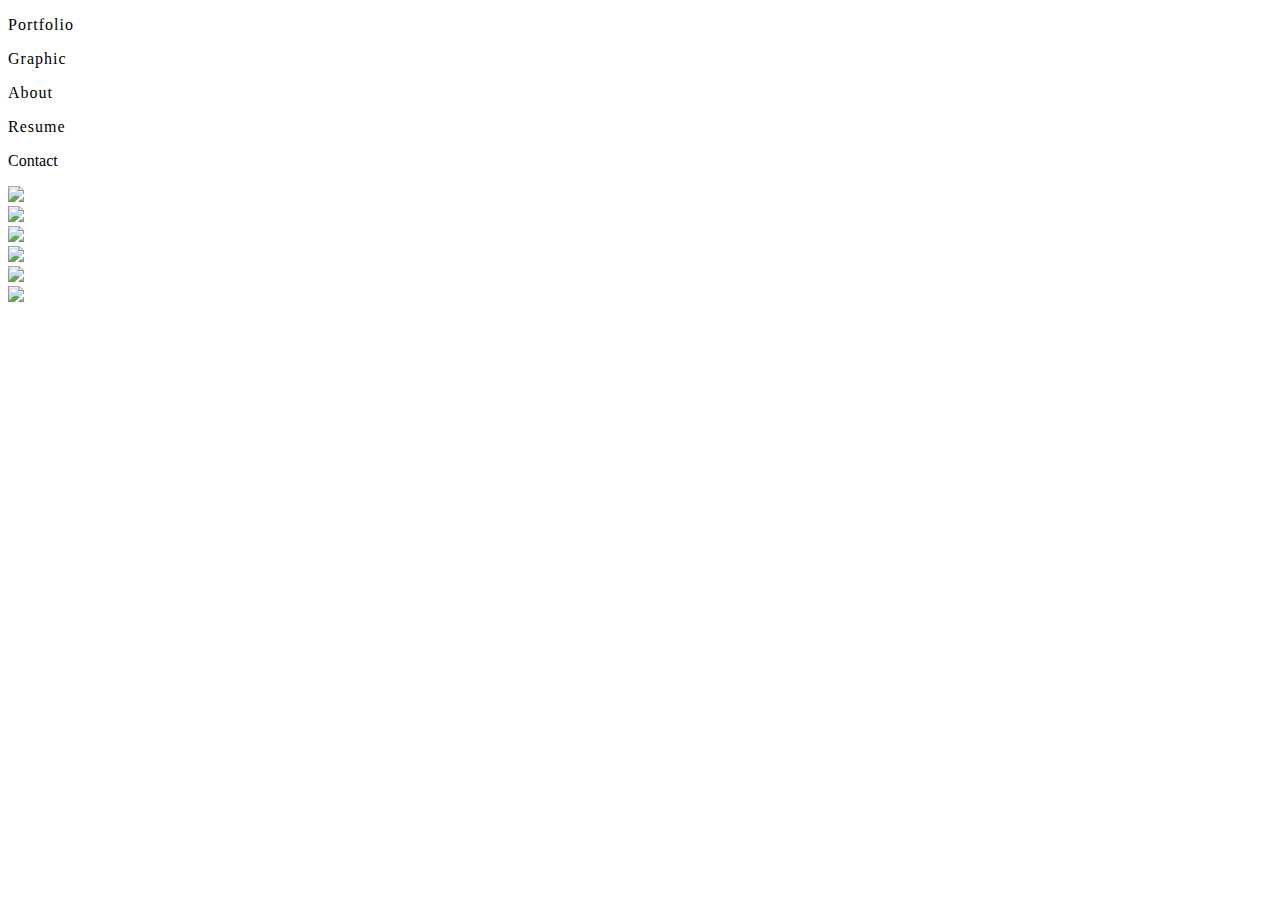
==== index.html @ 67529235 "Add files via upload" ====
﻿<!DOCTYPE html>
<html>
  <head>
    <title>Portfolio Index</title>
    <meta http-equiv="X-UA-Compatible" content="IE=edge"/>
    <meta http-equiv="content-type" content="text/html; charset=utf-8"/>
    <link href="resources/css/axure_rp_page.css" type="text/css" rel="stylesheet"/>
    <link href="data/styles.css" type="text/css" rel="stylesheet"/>
    <link href="files/portfolio_index/styles.css" type="text/css" rel="stylesheet"/>
    <link href="" type="text/css" rel="stylesheet"/>
    <script src="resources/scripts/jquery-3.2.1.min.js"></script>
    <script src="resources/scripts/axure/axQuery.js"></script>
    <script src="resources/scripts/axure/globals.js"></script>
    <script src="resources/scripts/axutils.js"></script>
    <script src="resources/scripts/axure/annotation.js"></script>
    <script src="resources/scripts/axure/axQuery.std.js"></script>
    <script src="resources/scripts/axure/doc.js"></script>
    <script src="resources/scripts/messagecenter.js"></script>
    <script src="resources/scripts/axure/events.js"></script>
    <script src="resources/scripts/axure/recording.js"></script>
    <script src="resources/scripts/axure/action.js"></script>
    <script src="resources/scripts/axure/expr.js"></script>
    <script src="resources/scripts/axure/geometry.js"></script>
    <script src="resources/scripts/axure/flyout.js"></script>
    <script src="resources/scripts/axure/model.js"></script>
    <script src="resources/scripts/axure/repeater.js"></script>
    <script src="resources/scripts/axure/sto.js"></script>
    <script src="resources/scripts/axure/utils.temp.js"></script>
    <script src="resources/scripts/axure/variables.js"></script>
    <script src="resources/scripts/axure/drag.js"></script>
    <script src="resources/scripts/axure/move.js"></script>
    <script src="resources/scripts/axure/visibility.js"></script>
    <script src="resources/scripts/axure/style.js"></script>
    <script src="resources/scripts/axure/adaptive.js"></script>
    <script src="resources/scripts/axure/tree.js"></script>
    <script src="resources/scripts/axure/init.temp.js"></script>
    <script src="resources/scripts/axure/legacy.js"></script>
    <script src="resources/scripts/axure/viewer.js"></script>
    <script src="resources/scripts/axure/math.js"></script>
    <script src="resources/scripts/axure/jquery.nicescroll.min.js"></script>
    <script src="data/document.js"></script>
    <script src="files/portfolio_index/data.js"></script>
    <script type="text/javascript">
      $axure.utils.getTransparentGifPath = function() { return 'resources/images/transparent.gif'; };
      $axure.utils.getOtherPath = function() { return 'resources/Other.html'; };
      $axure.utils.getReloadPath = function() { return 'resources/reload.html'; };
    </script>
  </head>
  <body>
    <div id="base" class="">

      <!-- View More Marianos (Rectangle) -->
      <div id="u0" class="ax_default box_1 ax_default_hidden" data-label="View More Marianos" style="display:none; visibility: hidden">
        <div id="u0_div" class=""></div>
        <div id="u0_text" class="text ">
          <p style="font-size:24px;"><span style="color:#FFFFFF;">Mariano's Research </span></p><p style="font-size:24px;"><span style="color:#FFFFFF;">Experience</span></p><p style="font-size:18px;"><span style="text-decoration:underline ;color:#FFFF80;">View More</span></p>
        </div>
      </div>

      <!-- View More Airfare (Rectangle) -->
      <div id="u1" class="ax_default box_1 ax_default_hidden" data-label="View More Airfare" style="display:none; visibility: hidden">
        <div id="u1_div" class=""></div>
        <div id="u1_text" class="text ">
          <p style="font-size:24px;"><span style="color:#FFFFFF;">Airfare Website</span></p><p style="font-size:18px;"><span style="text-decoration:underline ;color:#FFFF80;">View More</span></p>
        </div>
      </div>

      <!-- View More Medical (Rectangle) -->
      <div id="u2" class="ax_default box_1 ax_default_hidden" data-label="View More Medical" style="display:none; visibility: hidden">
        <div id="u2_div" class=""></div>
        <div id="u2_text" class="text ">
          <p style="font-size:24px;"><span style="color:#FFFFFF;">Medical Website</span></p><p style="font-size:18px;"><span style="text-decoration:underline ;color:#FFFF80;">View More</span></p>
        </div>
      </div>

      <!-- View More Delivery (Rectangle) -->
      <div id="u3" class="ax_default box_1 ax_default_hidden" data-label="View More Delivery" style="display:none; visibility: hidden">
        <div id="u3_div" class=""></div>
        <div id="u3_text" class="text ">
          <p style="font-size:18px;"><span style="font-size:24px;color:#FFFFFF;">Food Delivery App<br></span><span style="text-decoration:underline ;color:#FFFF80;">View More</span></p>
        </div>
      </div>

      <!-- View More University (Rectangle) -->
      <div id="u4" class="ax_default box_1 ax_default_hidden" data-label="View More University" style="display:none; visibility: hidden">
        <div id="u4_div" class=""></div>
        <div id="u4_text" class="text ">
          <p style="font-size:24px;"><span style="color:#FFFFFF;">HTML/CSS Project</span></p><p style="font-size:18px;"><span style="text-decoration:underline ;color:#FFFF80;">View More</span></p>
        </div>
      </div>

      <!-- View More Game (Rectangle) -->
      <div id="u5" class="ax_default box_1 ax_default_hidden" data-label="View More Game" style="display:none; visibility: hidden">
        <div id="u5_div" class=""></div>
        <div id="u5_text" class="text ">
          <p style="font-size:24px;"><span style="color:#FFFFFF;">Game Design</span></p><p style="font-size:18px;"><span style="text-decoration:underline ;color:#FFFF80;">View More</span></p>
        </div>
      </div>

      <!-- Unnamed (Rectangle) -->
      <div id="u6" class="ax_default shape">
        <div id="u6_div" class=""></div>
        <div id="u6_text" class="text ">
          <p><span style="letter-spacing:1px;">Portfoli</span><span>o</span></p>
        </div>
      </div>

      <!-- Unnamed (Rectangle) -->
      <div id="u7" class="ax_default shape">
        <div id="u7_div" class=""></div>
        <div id="u7_text" class="text ">
          <p><span style="letter-spacing:1px;">Graphi</span><span>c</span></p>
        </div>
      </div>

      <!-- Unnamed (Rectangle) -->
      <div id="u8" class="ax_default shape">
        <div id="u8_div" class=""></div>
        <div id="u8_text" class="text ">
          <p><span style="letter-spacing:1px;">Abou</span><span>t</span></p>
        </div>
      </div>

      <!-- Unnamed (Rectangle) -->
      <div id="u9" class="ax_default shape">
        <div id="u9_div" class=""></div>
        <div id="u9_text" class="text ">
          <p><span style="letter-spacing:1px;">Resum</span><span>e</span></p>
        </div>
      </div>

      <!-- Unnamed (Rectangle) -->
      <div id="u10" class="ax_default primary_button">
        <div id="u10_div" class=""></div>
        <div id="u10_text" class="text ">
          <p><span>Contact</span></p>
        </div>
      </div>

      <!-- image 71 (Rectangle) -->
      <div id="u11" class="ax_default shape" data-label="image 71">
        <div id="u11_div" class=""></div>
        <div id="u11_text" class="text " style="display:none; visibility: hidden">
          <p></p>
        </div>
      </div>

      <!-- image 73 (Image) -->
      <div id="u12" class="ax_default image" data-label="image 73">
        <img id="u12_img" class="img " src="images/portfolio_index/image_73_u12.svg"/>
        <div id="u12_text" class="text " style="display:none; visibility: hidden">
          <p></p>
        </div>
      </div>

      <!-- Frame 1 (Group) -->
      <div id="u13" class="ax_default" data-label="Frame 1" data-left="0" data-top="0" data-width="0" data-height="0">
      </div>

      <!-- image 72 (Image) -->
      <div id="u14" class="ax_default image" data-label="image 72">
        <img id="u14_img" class="img " src="images/portfolio_index/image_72_u14.svg"/>
        <div id="u14_text" class="text " style="display:none; visibility: hidden">
          <p></p>
        </div>
      </div>

      <!-- image 75 (Rectangle) -->
      <div id="u15" class="ax_default shape" data-label="image 75">
        <div id="u15_div" class=""></div>
        <div id="u15_text" class="text " style="display:none; visibility: hidden">
          <p></p>
        </div>
      </div>

      <!-- image 81 (Image) -->
      <div id="u16" class="ax_default image" data-label="image 81">
        <img id="u16_img" class="img " src="images/portfolio_index/image_81_u16.svg"/>
        <div id="u16_text" class="text " style="display:none; visibility: hidden">
          <p></p>
        </div>
      </div>

      <!-- image 72 (Image) -->
      <div id="u17" class="ax_default image" data-label="image 72">
        <img id="u17_img" class="img " src="images/portfolio_index/image_72_u17.svg"/>
        <div id="u17_text" class="text " style="display:none; visibility: hidden">
          <p></p>
        </div>
      </div>

      <!-- Слой_x0020_1 (Group) -->
      <div id="u18" class="ax_default" data-label="Слой_x0020_1" data-left="125" data-top="21" data-width="57" data-height="80">

        <!-- Unnamed (Shape) -->
        <div id="u19" class="ax_default shape">
          <img id="u19_img" class="img " src="images/portfolio_index/u19.svg"/>
          <div id="u19_text" class="text " style="display:none; visibility: hidden">
            <p></p>
          </div>
        </div>

        <!-- Unnamed (Shape) -->
        <div id="u20" class="ax_default shape">
          <img id="u20_img" class="img " src="images/portfolio_index/u20.svg"/>
          <div id="u20_text" class="text " style="display:none; visibility: hidden">
            <p></p>
          </div>
        </div>
      </div>

      <!-- Background (Rectangle) -->
      <div id="u21" class="ax_default shape" data-label="Background">
        <div id="u21_div" class=""></div>
        <div id="u21_text" class="text " style="display:none; visibility: hidden">
          <p></p>
        </div>
      </div>
    </div>
    <script src="resources/scripts/axure/ios.js"></script>
  </body>
</html>
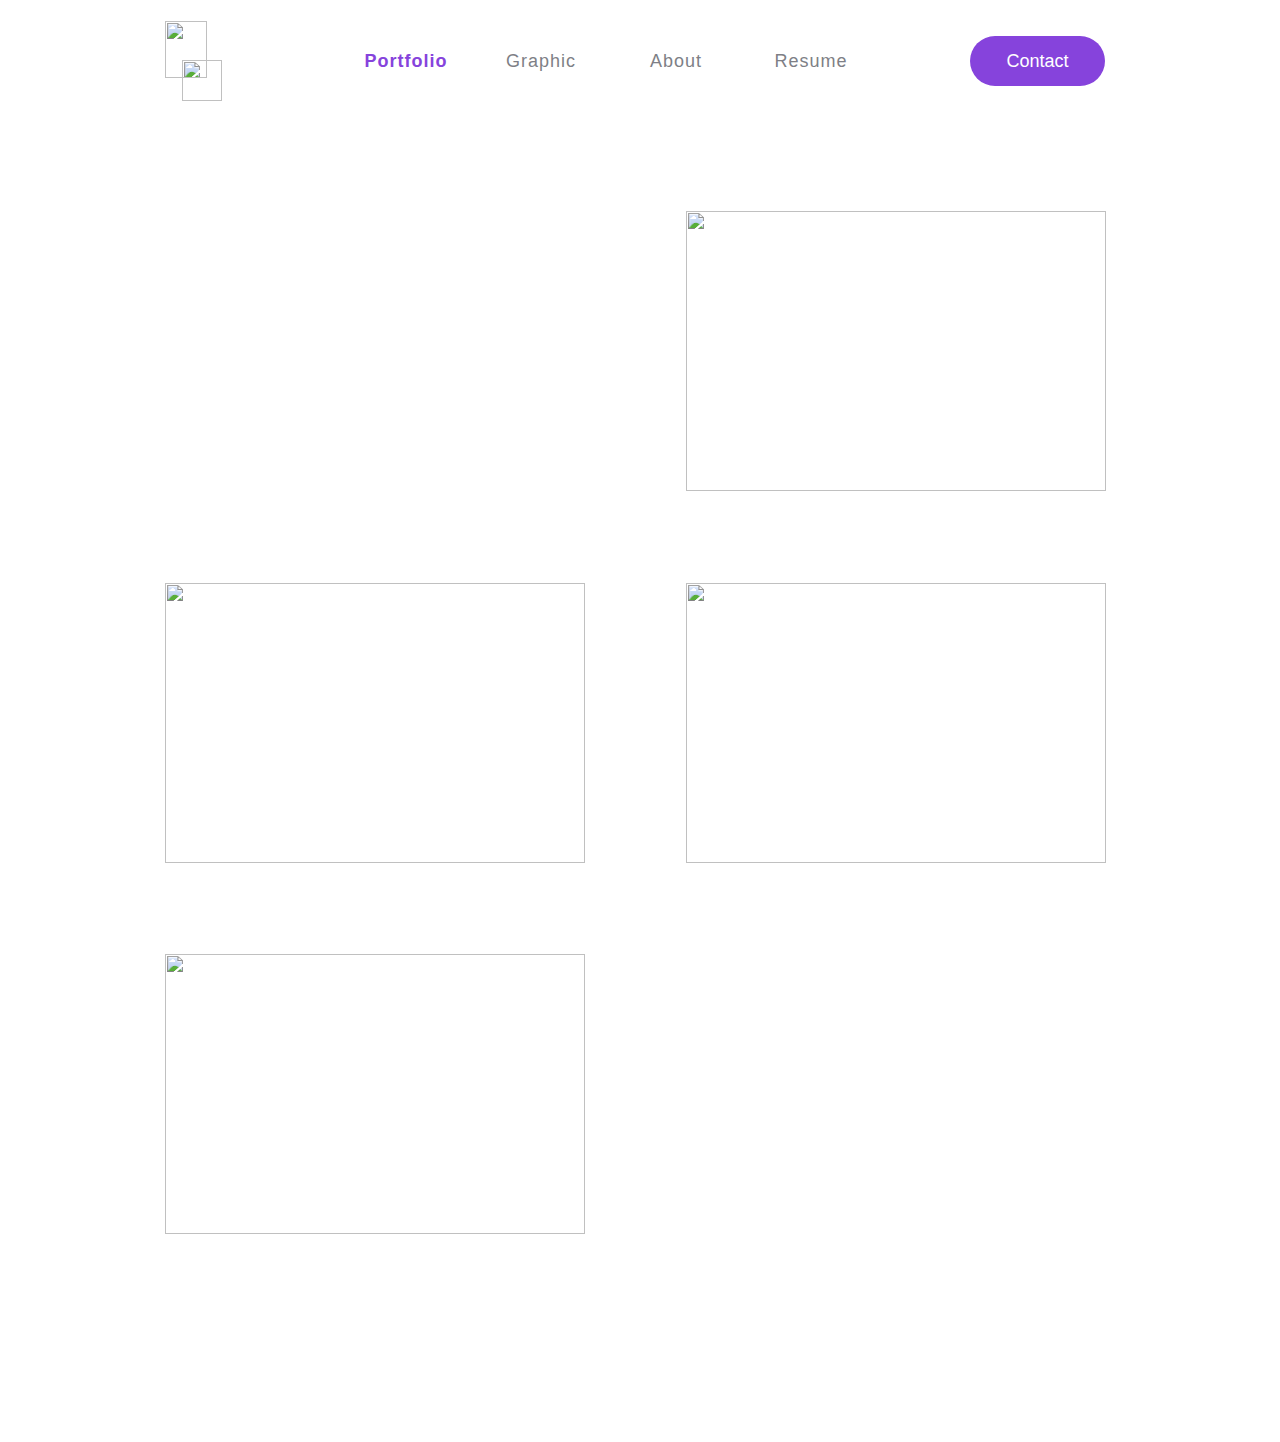
==== commit e9662588: "Add files via upload" ====
--- a/index.html
+++ b/index.html
@@ -50,169 +50,169 @@
     <div id="base" class="">
 
       <!-- View More Marianos (Rectangle) -->
-      <div id="u0" class="ax_default box_1 ax_default_hidden" data-label="View More Marianos" style="display:none; visibility: hidden">
-        <div id="u0_div" class=""></div>
-        <div id="u0_text" class="text ">
+      <div id="u240" class="ax_default box_1 ax_default_hidden" data-label="View More Marianos" style="display:none; visibility: hidden">
+        <div id="u240_div" class=""></div>
+        <div id="u240_text" class="text ">
           <p style="font-size:24px;"><span style="color:#FFFFFF;">Mariano's Research </span></p><p style="font-size:24px;"><span style="color:#FFFFFF;">Experience</span></p><p style="font-size:18px;"><span style="text-decoration:underline ;color:#FFFF80;">View More</span></p>
         </div>
       </div>
 
       <!-- View More Airfare (Rectangle) -->
-      <div id="u1" class="ax_default box_1 ax_default_hidden" data-label="View More Airfare" style="display:none; visibility: hidden">
-        <div id="u1_div" class=""></div>
-        <div id="u1_text" class="text ">
+      <div id="u241" class="ax_default box_1 ax_default_hidden" data-label="View More Airfare" style="display:none; visibility: hidden">
+        <div id="u241_div" class=""></div>
+        <div id="u241_text" class="text ">
           <p style="font-size:24px;"><span style="color:#FFFFFF;">Airfare Website</span></p><p style="font-size:18px;"><span style="text-decoration:underline ;color:#FFFF80;">View More</span></p>
         </div>
       </div>
 
       <!-- View More Medical (Rectangle) -->
-      <div id="u2" class="ax_default box_1 ax_default_hidden" data-label="View More Medical" style="display:none; visibility: hidden">
-        <div id="u2_div" class=""></div>
-        <div id="u2_text" class="text ">
+      <div id="u242" class="ax_default box_1 ax_default_hidden" data-label="View More Medical" style="display:none; visibility: hidden">
+        <div id="u242_div" class=""></div>
+        <div id="u242_text" class="text ">
           <p style="font-size:24px;"><span style="color:#FFFFFF;">Medical Website</span></p><p style="font-size:18px;"><span style="text-decoration:underline ;color:#FFFF80;">View More</span></p>
         </div>
       </div>
 
       <!-- View More Delivery (Rectangle) -->
-      <div id="u3" class="ax_default box_1 ax_default_hidden" data-label="View More Delivery" style="display:none; visibility: hidden">
-        <div id="u3_div" class=""></div>
-        <div id="u3_text" class="text ">
+      <div id="u243" class="ax_default box_1 ax_default_hidden" data-label="View More Delivery" style="display:none; visibility: hidden">
+        <div id="u243_div" class=""></div>
+        <div id="u243_text" class="text ">
           <p style="font-size:18px;"><span style="font-size:24px;color:#FFFFFF;">Food Delivery App<br></span><span style="text-decoration:underline ;color:#FFFF80;">View More</span></p>
         </div>
       </div>
 
       <!-- View More University (Rectangle) -->
-      <div id="u4" class="ax_default box_1 ax_default_hidden" data-label="View More University" style="display:none; visibility: hidden">
-        <div id="u4_div" class=""></div>
-        <div id="u4_text" class="text ">
+      <div id="u244" class="ax_default box_1 ax_default_hidden" data-label="View More University" style="display:none; visibility: hidden">
+        <div id="u244_div" class=""></div>
+        <div id="u244_text" class="text ">
           <p style="font-size:24px;"><span style="color:#FFFFFF;">HTML/CSS Project</span></p><p style="font-size:18px;"><span style="text-decoration:underline ;color:#FFFF80;">View More</span></p>
         </div>
       </div>
 
       <!-- View More Game (Rectangle) -->
-      <div id="u5" class="ax_default box_1 ax_default_hidden" data-label="View More Game" style="display:none; visibility: hidden">
-        <div id="u5_div" class=""></div>
-        <div id="u5_text" class="text ">
+      <div id="u245" class="ax_default box_1 ax_default_hidden" data-label="View More Game" style="display:none; visibility: hidden">
+        <div id="u245_div" class=""></div>
+        <div id="u245_text" class="text ">
           <p style="font-size:24px;"><span style="color:#FFFFFF;">Game Design</span></p><p style="font-size:18px;"><span style="text-decoration:underline ;color:#FFFF80;">View More</span></p>
         </div>
       </div>
 
       <!-- Unnamed (Rectangle) -->
-      <div id="u6" class="ax_default shape">
-        <div id="u6_div" class=""></div>
-        <div id="u6_text" class="text ">
+      <div id="u246" class="ax_default shape">
+        <div id="u246_div" class=""></div>
+        <div id="u246_text" class="text ">
           <p><span style="letter-spacing:1px;">Portfoli</span><span>o</span></p>
         </div>
       </div>
 
       <!-- Unnamed (Rectangle) -->
-      <div id="u7" class="ax_default shape">
-        <div id="u7_div" class=""></div>
-        <div id="u7_text" class="text ">
+      <div id="u247" class="ax_default shape">
+        <div id="u247_div" class=""></div>
+        <div id="u247_text" class="text ">
           <p><span style="letter-spacing:1px;">Graphi</span><span>c</span></p>
         </div>
       </div>
 
       <!-- Unnamed (Rectangle) -->
-      <div id="u8" class="ax_default shape">
-        <div id="u8_div" class=""></div>
-        <div id="u8_text" class="text ">
+      <div id="u248" class="ax_default shape">
+        <div id="u248_div" class=""></div>
+        <div id="u248_text" class="text ">
           <p><span style="letter-spacing:1px;">Abou</span><span>t</span></p>
         </div>
       </div>
 
       <!-- Unnamed (Rectangle) -->
-      <div id="u9" class="ax_default shape">
-        <div id="u9_div" class=""></div>
-        <div id="u9_text" class="text ">
+      <div id="u249" class="ax_default shape">
+        <div id="u249_div" class=""></div>
+        <div id="u249_text" class="text ">
           <p><span style="letter-spacing:1px;">Resum</span><span>e</span></p>
         </div>
       </div>
 
       <!-- Unnamed (Rectangle) -->
-      <div id="u10" class="ax_default primary_button">
-        <div id="u10_div" class=""></div>
-        <div id="u10_text" class="text ">
+      <div id="u250" class="ax_default primary_button">
+        <div id="u250_div" class=""></div>
+        <div id="u250_text" class="text ">
           <p><span>Contact</span></p>
         </div>
       </div>
 
       <!-- image 71 (Rectangle) -->
-      <div id="u11" class="ax_default shape" data-label="image 71">
-        <div id="u11_div" class=""></div>
-        <div id="u11_text" class="text " style="display:none; visibility: hidden">
+      <div id="u251" class="ax_default shape" data-label="image 71">
+        <div id="u251_div" class=""></div>
+        <div id="u251_text" class="text " style="display:none; visibility: hidden">
           <p></p>
         </div>
       </div>
 
       <!-- image 73 (Image) -->
-      <div id="u12" class="ax_default image" data-label="image 73">
-        <img id="u12_img" class="img " src="images/portfolio_index/image_73_u12.svg"/>
-        <div id="u12_text" class="text " style="display:none; visibility: hidden">
+      <div id="u252" class="ax_default image" data-label="image 73">
+        <img id="u252_img" class="img " src="images/portfolio_index/image_73_u252.svg"/>
+        <div id="u252_text" class="text " style="display:none; visibility: hidden">
           <p></p>
         </div>
       </div>
 
       <!-- Frame 1 (Group) -->
-      <div id="u13" class="ax_default" data-label="Frame 1" data-left="0" data-top="0" data-width="0" data-height="0">
+      <div id="u253" class="ax_default" data-label="Frame 1" data-left="0" data-top="0" data-width="0" data-height="0">
       </div>
 
       <!-- image 72 (Image) -->
-      <div id="u14" class="ax_default image" data-label="image 72">
-        <img id="u14_img" class="img " src="images/portfolio_index/image_72_u14.svg"/>
-        <div id="u14_text" class="text " style="display:none; visibility: hidden">
+      <div id="u254" class="ax_default image" data-label="image 72">
+        <img id="u254_img" class="img " src="images/portfolio_index/image_72_u254.svg"/>
+        <div id="u254_text" class="text " style="display:none; visibility: hidden">
           <p></p>
         </div>
       </div>
 
       <!-- image 75 (Rectangle) -->
-      <div id="u15" class="ax_default shape" data-label="image 75">
-        <div id="u15_div" class=""></div>
-        <div id="u15_text" class="text " style="display:none; visibility: hidden">
+      <div id="u255" class="ax_default shape" data-label="image 75">
+        <div id="u255_div" class=""></div>
+        <div id="u255_text" class="text " style="display:none; visibility: hidden">
           <p></p>
         </div>
       </div>
 
       <!-- image 81 (Image) -->
-      <div id="u16" class="ax_default image" data-label="image 81">
-        <img id="u16_img" class="img " src="images/portfolio_index/image_81_u16.svg"/>
-        <div id="u16_text" class="text " style="display:none; visibility: hidden">
+      <div id="u256" class="ax_default image" data-label="image 81">
+        <img id="u256_img" class="img " src="images/portfolio_index/image_81_u256.svg"/>
+        <div id="u256_text" class="text " style="display:none; visibility: hidden">
           <p></p>
         </div>
       </div>
 
       <!-- image 72 (Image) -->
-      <div id="u17" class="ax_default image" data-label="image 72">
-        <img id="u17_img" class="img " src="images/portfolio_index/image_72_u17.svg"/>
-        <div id="u17_text" class="text " style="display:none; visibility: hidden">
+      <div id="u257" class="ax_default image" data-label="image 72">
+        <img id="u257_img" class="img " src="images/portfolio_index/image_72_u257.svg"/>
+        <div id="u257_text" class="text " style="display:none; visibility: hidden">
           <p></p>
         </div>
       </div>
 
       <!-- Слой_x0020_1 (Group) -->
-      <div id="u18" class="ax_default" data-label="Слой_x0020_1" data-left="125" data-top="21" data-width="57" data-height="80">
+      <div id="u258" class="ax_default" data-label="Слой_x0020_1" data-left="125" data-top="21" data-width="57" data-height="80">
 
         <!-- Unnamed (Shape) -->
-        <div id="u19" class="ax_default shape">
-          <img id="u19_img" class="img " src="images/portfolio_index/u19.svg"/>
-          <div id="u19_text" class="text " style="display:none; visibility: hidden">
+        <div id="u259" class="ax_default shape">
+          <img id="u259_img" class="img " src="images/portfolio_index/u259.svg"/>
+          <div id="u259_text" class="text " style="display:none; visibility: hidden">
             <p></p>
           </div>
         </div>
 
         <!-- Unnamed (Shape) -->
-        <div id="u20" class="ax_default shape">
-          <img id="u20_img" class="img " src="images/portfolio_index/u20.svg"/>
-          <div id="u20_text" class="text " style="display:none; visibility: hidden">
+        <div id="u260" class="ax_default shape">
+          <img id="u260_img" class="img " src="images/portfolio_index/u260.svg"/>
+          <div id="u260_text" class="text " style="display:none; visibility: hidden">
             <p></p>
           </div>
         </div>
       </div>
 
       <!-- Background (Rectangle) -->
-      <div id="u21" class="ax_default shape" data-label="Background">
-        <div id="u21_div" class=""></div>
-        <div id="u21_text" class="text " style="display:none; visibility: hidden">
+      <div id="u261" class="ax_default shape" data-label="Background">
+        <div id="u261_div" class=""></div>
+        <div id="u261_text" class="text " style="display:none; visibility: hidden">
           <p></p>
         </div>
       </div>
--- a/resources/css/axure_rp_page.css
+++ b/resources/css/axure_rp_page.css
@@ -0,0 +1,326 @@
+﻿/* so the window resize fires within a frame in IE7 */
+html, body {
+    height: 100%;
+}
+
+#zoomOverlay {
+    position: fixed;
+    top: 0;
+    left: 0;
+    width: 100%;
+    height: 100%;
+}
+
+#dragOverlay {
+    position: fixed;
+    top: 0;
+    left: 0;
+    width: 100%;
+    height: 100%;
+    cursor: grab;
+}
+
+#dragOverlay.dragging__start {
+    cursor: grabbing;
+}
+
+html.hideScroll::-webkit-scrollbar {
+    display: none;
+}
+
+html.hideScroll {
+    -ms-overflow-style: none;
+    scrollbar-width: none;
+}
+
+.mobileFrameCursor div * {
+    cursor: inherit !important;
+}
+
+a {
+    color: inherit;
+}
+
+p {
+    margin: 0px;
+    text-rendering: optimizeLegibility;
+    font-feature-settings: "kern" 1;
+    -webkit-font-feature-settings: "kern";
+    -moz-font-feature-settings: "kern";
+    -moz-font-feature-settings: "kern=1";
+    font-kerning: normal;
+}
+
+ul {
+    margin:0px;
+}
+
+iframe {
+    background: #FFFFFF;
+}
+
+/* to match IE with C, FF */
+input {
+    padding: 1px 0px 1px 0px;
+    box-sizing: border-box;
+    -moz-box-sizing: border-box;
+}
+
+input[type=text]::-ms-clear {
+    width: 0;
+    height: 0;
+    display: none;
+}
+
+textarea {
+    margin: 0px;
+    box-sizing: border-box;
+    -moz-box-sizing: border-box;
+}
+
+select option {
+    color: initial;
+}
+
+.focused:focus, .selectedFocused:focus {
+    outline: none;
+}
+
+div.intcases {
+    font-family: arial; 
+    font-size: 12px;
+    text-align:left; 
+    border:1px solid #AAA; 
+    background:#FFF none repeat scroll 0% 0%; 
+    z-index:9999; 
+    visibility:hidden; 
+    position:absolute;
+    padding: 0px;
+    border-radius: 3px;
+    white-space: nowrap;
+}
+
+div.intcaselink {
+    cursor: pointer;
+    padding: 3px 8px 3px 8px;
+    margin: 5px;
+    background:#EEE none repeat scroll 0% 0%; 
+    border:1px solid #AAA;
+    border-radius: 3px;
+}
+
+div.refpageimage {
+    position: absolute;
+    left: 0px;
+    top: 0px;
+    font-size: 0px;
+    width: 16px;
+    height: 16px;
+    cursor: pointer;
+    background-image: url(images/newwindow.gif);
+    background-repeat: no-repeat;
+}
+
+div.annnoteimage {
+    position: absolute;
+    left: 0px;
+    top: 0px;
+    font-size: 0px;
+    /*width: 16px;
+    height: 12px;*/
+    cursor: help;
+    /*background-image: url(images/note.gif);*/
+    /*background-repeat: no-repeat;*/
+    width: 13px;
+    height: 12px;
+    padding-top: 1px;
+    text-align: center;
+    background-color: #138CDD;
+    -moz-box-shadow: 1px 1px 3px #aaa;
+    -webkit-box-shadow: 1px 1px 3px #aaa;
+    box-shadow: 1px 1px 3px #aaa;
+}
+
+div.annnoteline {
+    display: inline-block;
+    width: 9px;
+    height: 1px;
+    border-bottom: 1px solid white;
+    margin-top: 1px;
+}
+
+div.annnotelabel {
+    /*position: absolute;
+    left: 0px;
+    top: 0px;*/
+    font-family: Helvetica,Arial;
+    white-space: nowrap;
+    
+    padding-top: 1px;
+    background-color: #fff849;
+    font-size: 10px;
+    font-weight: bold;
+    line-height: 14px;
+    margin-right: 3px;
+    padding: 0px 4px;
+    color: #000;
+
+    -moz-box-shadow: 1px 1px 3px #aaa;
+    -webkit-box-shadow: 1px 1px 3px #aaa;
+    box-shadow: 1px 1px 3px #aaa;
+}
+
+div.annnote {
+    display: flex;
+    position: absolute;
+    cursor: help;
+    line-height: 14px;
+}
+
+.annotation {
+    font-size: 12px;
+    padding-left: 2px;
+    margin-bottom: 5px;
+}
+
+.annotationName {
+    /*font-size: 13px;
+    font-weight: bold;
+    margin-bottom: 3px;
+    white-space: nowrap;*/
+
+    font-family: 'Trebuchet MS';
+    font-size: 14px;
+    font-weight: bold;
+    margin-bottom: 5px;
+    white-space: nowrap;
+}
+
+.annotationValue {
+    font-family: Arial, Helvetica, Sans-Serif;
+    font-size: 12px;
+    color: #4a4a4a;
+    line-height: 21px;
+    margin-bottom: 20px;
+}
+
+.noteLink {
+    text-decoration: inherit;
+    color: inherit;
+}
+
+.noteLink:hover {
+    background-color: white;
+}
+
+/* this is a fix for the issue where dialogs jump around and takes the text-align from the body */
+.dialogFix {
+    position:absolute;
+    text-align:left;
+    border: 1px solid #8f949a;
+}
+
+
+@keyframes pulsate {
+  from {
+    box-shadow: 0 0 10px #15d6ba;
+  }
+  to {
+    box-shadow: 0 0 20px #15d6ba;
+  }
+}
+
+@-webkit-keyframes pulsate {
+  from {
+    -webkit-box-shadow: 0 0 10px #15d6ba;
+    box-shadow: 0 0 10px #15d6ba;
+  }
+  to {
+    -webkit-box-shadow: 0 0 20px #15d6ba;
+    box-shadow: 0 0 20px #15d6ba;
+  }
+}
+ 
+@-moz-keyframes pulsate {
+  from {
+    -moz-box-shadow: 0 0 10px #15d6ba;
+    box-shadow: 0 0 10px #15d6ba;
+  }
+  to {
+    -moz-box-shadow: 0 0 20px #15d6ba;
+    box-shadow: 0 0 20px #15d6ba;
+  }
+}
+
+.legacyPulsateBorder {
+    /*border: 5px solid #15d6ba;
+    margin: -5px;*/
+    -moz-box-shadow: 0 0 10px 3px #15d6ba;
+    box-shadow: 0 0 10px 3px #15d6ba;
+}
+
+.pulsateBorder {
+  animation-name: pulsate;
+  animation-timing-function: ease-in-out;
+  animation-duration: 0.9s;
+  animation-iteration-count: infinite;
+  animation-direction: alternate;
+  
+  -webkit-animation-name: pulsate;
+  -webkit-animation-timing-function: ease-in-out;
+  -webkit-animation-duration: 0.9s;
+  -webkit-animation-iteration-count: infinite;
+  -webkit-animation-direction: alternate;
+
+  -moz-animation-name: pulsate;
+  -moz-animation-timing-function: ease-in-out;
+  -moz-animation-duration: 0.9s;
+  -moz-animation-iteration-count: infinite;
+  -moz-animation-direction: alternate;
+}
+
+.ax_default_hidden, .ax_default_unplaced{
+    display: none;
+    visibility: hidden;
+}
+
+.widgetNoteSelected {
+    -moz-box-shadow: 0 0 10px 3px #138CDD;
+    box-shadow: 0 0 10px 3px #138CDD;
+    /*-moz-box-shadow: 0 0 20px #3915d6;
+    box-shadow: 0 0 20px #3915d6;*/
+    /*border: 3px solid #3915d6;*/
+    /*margin: -3px;*/
+}
+
+
+.singleImg {
+    display: none;
+    visibility: hidden;
+}
+
+#ios-safari {
+    overflow: auto;
+    -webkit-overflow-scrolling: touch;
+}
+
+#ios-safari-html {
+    display: block;
+    overflow: auto;
+    -webkit-overflow-scrolling: touch;
+    position: absolute;
+    top: 0;
+    left: 0;
+    right: 0;
+    bottom: 0;
+}
+
+#ios-safari-fixed {
+    position: absolute;
+    pointer-events: none;
+    width: initial;
+}
+
+#ios-safari-fixed div {
+    pointer-events: auto;
+}--- a/data/styles.css
+++ b/data/styles.css
@@ -0,0 +1,102 @@
+﻿.ax_default {
+  font-family:"Arial Обычный", "Arial", sans-serif;
+  font-weight:400;
+  font-style:normal;
+  font-size:13px;
+  letter-spacing:normal;
+  color:#333333;
+  vertical-align:none;
+  text-align:center;
+  line-height:normal;
+  text-transform:none;
+}
+.shape {
+}
+.vertical_line {
+}
+.text_field {
+  color:#000000;
+  text-align:left;
+}
+.text_area {
+  color:#000000;
+  text-align:left;
+}
+.line {
+}
+.box_1 {
+}
+.image {
+}
+.primary_button {
+  color:#FFFFFF;
+}
+.heading_1 {
+  font-family:"Arial Обычный", "Arial", sans-serif;
+  font-weight:bold;
+  font-style:normal;
+  font-size:32px;
+  text-align:left;
+}
+.heading_2 {
+  font-family:"Arial Обычный", "Arial", sans-serif;
+  font-weight:bold;
+  font-style:normal;
+  font-size:24px;
+  text-align:left;
+}
+.heading_3 {
+  font-family:"Arial Обычный", "Arial", sans-serif;
+  font-weight:bold;
+  font-style:normal;
+  font-size:18px;
+  text-align:left;
+}
+.heading_4 {
+  font-family:"Arial Обычный", "Arial", sans-serif;
+  font-weight:bold;
+  font-style:normal;
+  font-size:14px;
+  text-align:left;
+}
+.heading_5 {
+  font-family:"Arial Обычный", "Arial", sans-serif;
+  font-weight:bold;
+  font-style:normal;
+  text-align:left;
+}
+.heading_6 {
+  font-family:"Arial Обычный", "Arial", sans-serif;
+  font-weight:bold;
+  font-style:normal;
+  font-size:10px;
+  text-align:left;
+}
+.label {
+  font-size:13px;
+  text-align:left;
+}
+.paragraph {
+  text-align:left;
+}
+.line1 {
+}
+.arrow {
+}
+.text_field1 {
+  color:#000000;
+  text-align:left;
+}
+.flow_shape {
+}
+.form_hint {
+  color:#999999;
+}
+.form_disabled {
+}
+.icon {
+}
+.paragraph1 {
+  text-align:left;
+}
+textarea, select, input, button { outline: none; }
--- a/files/portfolio_index/styles.css
+++ b/files/portfolio_index/styles.css
@@ -0,0 +1,831 @@
+﻿body {
+  margin:0px;
+  background-image:none;
+  position:relative;
+  left:-0px;
+  width:1200px;
+  margin-left:auto;
+  margin-right:auto;
+  text-align:left;
+}
+.form_sketch {
+  border-color:transparent;
+  background-color:transparent;
+}
+#base {
+  position:absolute;
+  z-index:0;
+}
+#u240_div {
+  border-width:0px;
+  position:absolute;
+  left:0px;
+  top:0px;
+  width:420px;
+  height:280px;
+  background:inherit;
+  background-color:rgba(118, 80, 198, 0.8);
+  border:none;
+  border-radius:10px;
+  -moz-box-shadow:none;
+  -webkit-box-shadow:none;
+  box-shadow:none;
+  font-family:"Poppins Bold", "Poppins", sans-serif;
+  font-weight:700;
+  font-style:normal;
+}
+#u240 {
+  border-width:0px;
+  position:absolute;
+  left:646px;
+  top:583px;
+  width:420px;
+  height:280px;
+  display:flex;
+  font-family:"Poppins Bold", "Poppins", sans-serif;
+  font-weight:700;
+  font-style:normal;
+}
+#u240 .text {
+  position:absolute;
+  align-self:center;
+  padding:2px 2px 2px 2px;
+  box-sizing:border-box;
+  width:100%;
+}
+#u240_text {
+  border-width:0px;
+  word-wrap:break-word;
+  text-transform:none;
+}
+#u241_div {
+  border-width:0px;
+  position:absolute;
+  left:0px;
+  top:0px;
+  width:420px;
+  height:280px;
+  background:inherit;
+  background-color:rgba(118, 80, 198, 0.8);
+  border:none;
+  border-radius:10px;
+  -moz-box-shadow:none;
+  -webkit-box-shadow:none;
+  box-shadow:none;
+  font-family:"Poppins Bold", "Poppins", sans-serif;
+  font-weight:700;
+  font-style:normal;
+}
+#u241 {
+  border-width:0px;
+  position:absolute;
+  left:125px;
+  top:211px;
+  width:420px;
+  height:280px;
+  display:flex;
+  font-family:"Poppins Bold", "Poppins", sans-serif;
+  font-weight:700;
+  font-style:normal;
+}
+#u241 .text {
+  position:absolute;
+  align-self:center;
+  padding:2px 2px 2px 2px;
+  box-sizing:border-box;
+  width:100%;
+}
+#u241_text {
+  border-width:0px;
+  word-wrap:break-word;
+  text-transform:none;
+}
+#u242_div {
+  border-width:0px;
+  position:absolute;
+  left:0px;
+  top:0px;
+  width:420px;
+  height:280px;
+  background:inherit;
+  background-color:rgba(118, 80, 198, 0.8);
+  border:none;
+  border-radius:10px;
+  -moz-box-shadow:none;
+  -webkit-box-shadow:none;
+  box-shadow:none;
+  font-family:"Poppins Bold", "Poppins", sans-serif;
+  font-weight:700;
+  font-style:normal;
+}
+#u242 {
+  border-width:0px;
+  position:absolute;
+  left:646px;
+  top:211px;
+  width:420px;
+  height:280px;
+  display:flex;
+  font-family:"Poppins Bold", "Poppins", sans-serif;
+  font-weight:700;
+  font-style:normal;
+}
+#u242 .text {
+  position:absolute;
+  align-self:center;
+  padding:2px 2px 2px 2px;
+  box-sizing:border-box;
+  width:100%;
+}
+#u242_text {
+  border-width:0px;
+  word-wrap:break-word;
+  text-transform:none;
+}
+#u243_div {
+  border-width:0px;
+  position:absolute;
+  left:0px;
+  top:0px;
+  width:420px;
+  height:280px;
+  background:inherit;
+  background-color:rgba(118, 80, 198, 0.8);
+  border:none;
+  border-radius:10px;
+  -moz-box-shadow:none;
+  -webkit-box-shadow:none;
+  box-shadow:none;
+  font-family:"Poppins Bold", "Poppins", sans-serif;
+  font-weight:700;
+  font-style:normal;
+}
+#u243 {
+  border-width:0px;
+  position:absolute;
+  left:125px;
+  top:583px;
+  width:420px;
+  height:280px;
+  display:flex;
+  font-family:"Poppins Bold", "Poppins", sans-serif;
+  font-weight:700;
+  font-style:normal;
+}
+#u243 .text {
+  position:absolute;
+  align-self:center;
+  padding:2px 2px 2px 2px;
+  box-sizing:border-box;
+  width:100%;
+}
+#u243_text {
+  border-width:0px;
+  word-wrap:break-word;
+  text-transform:none;
+}
+#u244_div {
+  border-width:0px;
+  position:absolute;
+  left:0px;
+  top:0px;
+  width:420px;
+  height:280px;
+  background:inherit;
+  background-color:rgba(118, 80, 198, 0.8);
+  border:none;
+  border-radius:10px;
+  -moz-box-shadow:none;
+  -webkit-box-shadow:none;
+  box-shadow:none;
+  font-family:"Poppins Bold", "Poppins", sans-serif;
+  font-weight:700;
+  font-style:normal;
+}
+#u244 {
+  border-width:0px;
+  position:absolute;
+  left:646px;
+  top:954px;
+  width:420px;
+  height:280px;
+  display:flex;
+  font-family:"Poppins Bold", "Poppins", sans-serif;
+  font-weight:700;
+  font-style:normal;
+}
+#u244 .text {
+  position:absolute;
+  align-self:center;
+  padding:2px 2px 2px 2px;
+  box-sizing:border-box;
+  width:100%;
+}
+#u244_text {
+  border-width:0px;
+  word-wrap:break-word;
+  text-transform:none;
+}
+#u245_div {
+  border-width:0px;
+  position:absolute;
+  left:0px;
+  top:0px;
+  width:420px;
+  height:280px;
+  background:inherit;
+  background-color:rgba(118, 80, 198, 0.8);
+  border:none;
+  border-radius:10px;
+  -moz-box-shadow:none;
+  -webkit-box-shadow:none;
+  box-shadow:none;
+  font-family:"Poppins Bold", "Poppins", sans-serif;
+  font-weight:700;
+  font-style:normal;
+}
+#u245 {
+  border-width:0px;
+  position:absolute;
+  left:125px;
+  top:954px;
+  width:420px;
+  height:280px;
+  display:flex;
+  font-family:"Poppins Bold", "Poppins", sans-serif;
+  font-weight:700;
+  font-style:normal;
+}
+#u245 .text {
+  position:absolute;
+  align-self:center;
+  padding:2px 2px 2px 2px;
+  box-sizing:border-box;
+  width:100%;
+}
+#u245_text {
+  border-width:0px;
+  word-wrap:break-word;
+  text-transform:none;
+}
+#u246_div {
+  border-width:0px;
+  position:absolute;
+  left:0px;
+  top:0px;
+  width:135px;
+  height:80px;
+  background:inherit;
+  background-color:rgba(255, 255, 255, 0);
+  border:none;
+  border-radius:0px;
+  -moz-box-shadow:none;
+  -webkit-box-shadow:none;
+  box-shadow:none;
+  font-family:"Poppins SemiBold", "Poppins", sans-serif;
+  font-weight:600;
+  font-style:normal;
+  font-size:18px;
+  color:#8643DC;
+  line-height:80px;
+}
+#u246 {
+  border-width:0px;
+  position:absolute;
+  left:298px;
+  top:21px;
+  width:135px;
+  height:80px;
+  display:flex;
+  font-family:"Poppins SemiBold", "Poppins", sans-serif;
+  font-weight:600;
+  font-style:normal;
+  font-size:18px;
+  color:#8643DC;
+  line-height:80px;
+}
+#u246 .text {
+  position:absolute;
+  align-self:flex-start;
+  padding:0px 0px 0px 0px;
+  box-sizing:border-box;
+  width:100%;
+}
+#u246_text {
+  border-width:0px;
+  word-wrap:break-word;
+  text-transform:none;
+}
+#u247_div {
+  border-width:0px;
+  position:absolute;
+  left:0px;
+  top:0px;
+  width:135px;
+  height:80px;
+  background:inherit;
+  background-color:rgba(255, 255, 255, 0);
+  border:none;
+  border-radius:0px;
+  -moz-box-shadow:none;
+  -webkit-box-shadow:none;
+  box-shadow:none;
+  font-family:"Poppins", sans-serif;
+  font-weight:400;
+  font-style:normal;
+  font-size:18px;
+  color:#7E7F86;
+  line-height:80px;
+}
+#u247 {
+  border-width:0px;
+  position:absolute;
+  left:433px;
+  top:21px;
+  width:135px;
+  height:80px;
+  display:flex;
+  font-family:"Poppins", sans-serif;
+  font-weight:400;
+  font-style:normal;
+  font-size:18px;
+  color:#7E7F86;
+  line-height:80px;
+}
+#u247 .text {
+  position:absolute;
+  align-self:flex-start;
+  padding:0px 0px 0px 0px;
+  box-sizing:border-box;
+  width:100%;
+}
+#u247_text {
+  border-width:0px;
+  word-wrap:break-word;
+  text-transform:none;
+}
+#u248_div {
+  border-width:0px;
+  position:absolute;
+  left:0px;
+  top:0px;
+  width:135px;
+  height:80px;
+  background:inherit;
+  background-color:rgba(255, 255, 255, 0);
+  border:none;
+  border-radius:0px;
+  -moz-box-shadow:none;
+  -webkit-box-shadow:none;
+  box-shadow:none;
+  font-family:"Poppins", sans-serif;
+  font-weight:400;
+  font-style:normal;
+  font-size:18px;
+  color:#7E7F86;
+  line-height:80px;
+}
+#u248 {
+  border-width:0px;
+  position:absolute;
+  left:568px;
+  top:21px;
+  width:135px;
+  height:80px;
+  display:flex;
+  font-family:"Poppins", sans-serif;
+  font-weight:400;
+  font-style:normal;
+  font-size:18px;
+  color:#7E7F86;
+  line-height:80px;
+}
+#u248 .text {
+  position:absolute;
+  align-self:flex-start;
+  padding:0px 0px 0px 0px;
+  box-sizing:border-box;
+  width:100%;
+}
+#u248_text {
+  border-width:0px;
+  word-wrap:break-word;
+  text-transform:none;
+}
+#u249_div {
+  border-width:0px;
+  position:absolute;
+  left:0px;
+  top:0px;
+  width:135px;
+  height:80px;
+  background:inherit;
+  background-color:rgba(255, 255, 255, 0);
+  border:none;
+  border-radius:0px;
+  -moz-box-shadow:none;
+  -webkit-box-shadow:none;
+  box-shadow:none;
+  font-family:"Poppins", sans-serif;
+  font-weight:400;
+  font-style:normal;
+  font-size:18px;
+  color:#7E7F86;
+  line-height:80px;
+}
+#u249 {
+  border-width:0px;
+  position:absolute;
+  left:703px;
+  top:21px;
+  width:135px;
+  height:80px;
+  display:flex;
+  font-family:"Poppins", sans-serif;
+  font-weight:400;
+  font-style:normal;
+  font-size:18px;
+  color:#7E7F86;
+  line-height:80px;
+}
+#u249 .text {
+  position:absolute;
+  align-self:flex-start;
+  padding:0px 0px 0px 0px;
+  box-sizing:border-box;
+  width:100%;
+}
+#u249_text {
+  border-width:0px;
+  word-wrap:break-word;
+  text-transform:none;
+}
+#u250_div {
+  border-width:0px;
+  position:absolute;
+  left:0px;
+  top:0px;
+  width:135px;
+  height:50px;
+  background:inherit;
+  background-color:rgba(134, 67, 220, 1);
+  border:none;
+  border-radius:66px;
+  -moz-box-shadow:none;
+  -webkit-box-shadow:none;
+  box-shadow:none;
+  font-family:"Poppins", sans-serif;
+  font-weight:400;
+  font-style:normal;
+  font-size:18px;
+}
+#u250 {
+  border-width:0px;
+  position:absolute;
+  left:930px;
+  top:36px;
+  width:135px;
+  height:50px;
+  display:flex;
+  font-family:"Poppins", sans-serif;
+  font-weight:400;
+  font-style:normal;
+  font-size:18px;
+}
+#u250 .text {
+  position:absolute;
+  align-self:center;
+  padding:2px 2px 2px 2px;
+  box-sizing:border-box;
+  width:100%;
+}
+#u250_text {
+  border-width:0px;
+  word-wrap:break-word;
+  text-transform:none;
+}
+#u251_div {
+  border-width:0px;
+  position:absolute;
+  left:0px;
+  top:0px;
+  width:420px;
+  height:280px;
+  background:inherit;
+  background-color:rgba(255, 255, 255, 0);
+  background-image:url('../../images/portfolio_index/u251_div.png');
+  background-repeat:no-repeat;
+  background-size:420px 280px;
+  background-position: 0.0px 0.0px;
+  border:none;
+  border-radius:10px;
+  -moz-box-shadow:none;
+  -webkit-box-shadow:none;
+  box-shadow:none;
+}
+#u251 {
+  border-width:0px;
+  position:absolute;
+  left:125px;
+  top:211px;
+  width:420px;
+  height:280px;
+  display:flex;
+}
+#u251 .text {
+  position:absolute;
+  align-self:center;
+  padding:0px 0px 0px 0px;
+  box-sizing:border-box;
+  width:100%;
+}
+#u251_text {
+  border-width:0px;
+  word-wrap:break-word;
+  text-transform:none;
+  visibility:hidden;
+}
+#u252_img {
+  border-width:0px;
+  position:absolute;
+  left:0px;
+  top:0px;
+  width:420px;
+  height:280px;
+}
+#u252 {
+  border-width:0px;
+  position:absolute;
+  left:646px;
+  top:211px;
+  width:420px;
+  height:280px;
+  display:flex;
+}
+#u252 .text {
+  position:absolute;
+  align-self:center;
+  padding:0px 0px 0px 0px;
+  box-sizing:border-box;
+  width:100%;
+}
+#u252_text {
+  border-width:0px;
+  word-wrap:break-word;
+  text-transform:none;
+  visibility:hidden;
+}
+#u253 {
+  border-width:0px;
+  position:absolute;
+  left:0px;
+  top:0px;
+  width:0px;
+  height:0px;
+}
+#u254_img {
+  border-width:0px;
+  position:absolute;
+  left:0px;
+  top:0px;
+  width:420px;
+  height:280px;
+}
+#u254 {
+  border-width:0px;
+  position:absolute;
+  left:125px;
+  top:583px;
+  width:420px;
+  height:280px;
+  display:flex;
+}
+#u254 .text {
+  position:absolute;
+  align-self:center;
+  padding:0px 0px 0px 0px;
+  box-sizing:border-box;
+  width:100%;
+}
+#u254_text {
+  border-width:0px;
+  word-wrap:break-word;
+  text-transform:none;
+  visibility:hidden;
+}
+#u255_div {
+  border-width:0px;
+  position:absolute;
+  left:0px;
+  top:0px;
+  width:420px;
+  height:280px;
+  background:inherit;
+  background-color:rgba(255, 255, 255, 0);
+  background-image:url('../../images/portfolio_index/u255_div.png');
+  background-repeat:no-repeat;
+  background-size:420px 311px;
+  background-position: 0.0px -15.5px;
+  border:none;
+  border-radius:10px;
+  -moz-box-shadow:none;
+  -webkit-box-shadow:none;
+  box-shadow:none;
+}
+#u255 {
+  border-width:0px;
+  position:absolute;
+  left:646px;
+  top:954px;
+  width:420px;
+  height:280px;
+  display:flex;
+}
+#u255 .text {
+  position:absolute;
+  align-self:center;
+  padding:0px 0px 0px 0px;
+  box-sizing:border-box;
+  width:100%;
+}
+#u255_text {
+  border-width:0px;
+  word-wrap:break-word;
+  text-transform:none;
+  visibility:hidden;
+}
+#u256_img {
+  border-width:0px;
+  position:absolute;
+  left:0px;
+  top:0px;
+  width:420px;
+  height:280px;
+}
+#u256 {
+  border-width:0px;
+  position:absolute;
+  left:125px;
+  top:954px;
+  width:420px;
+  height:280px;
+  display:flex;
+}
+#u256 .text {
+  position:absolute;
+  align-self:center;
+  padding:0px 0px 0px 0px;
+  box-sizing:border-box;
+  width:100%;
+}
+#u256_text {
+  border-width:0px;
+  word-wrap:break-word;
+  text-transform:none;
+  visibility:hidden;
+}
+#u257_img {
+  border-width:0px;
+  position:absolute;
+  left:0px;
+  top:0px;
+  width:420px;
+  height:280px;
+}
+#u257 {
+  border-width:0px;
+  position:absolute;
+  left:646px;
+  top:583px;
+  width:420px;
+  height:280px;
+  display:flex;
+}
+#u257 .text {
+  position:absolute;
+  align-self:center;
+  padding:0px 0px 0px 0px;
+  box-sizing:border-box;
+  width:100%;
+}
+#u257_text {
+  border-width:0px;
+  word-wrap:break-word;
+  text-transform:none;
+  visibility:hidden;
+}
+#u258 {
+  border-width:0px;
+  position:absolute;
+  left:0px;
+  top:0px;
+  width:0px;
+  height:0px;
+}
+#u259_img {
+  border-width:0px;
+  position:absolute;
+  left:0px;
+  top:0px;
+  width:40px;
+  height:41px;
+}
+#u259 {
+  border-width:0px;
+  position:absolute;
+  left:142px;
+  top:60px;
+  width:40px;
+  height:41px;
+  display:flex;
+}
+#u259 .text {
+  position:absolute;
+  align-self:center;
+  padding:2px 2px 2px 2px;
+  box-sizing:border-box;
+  width:100%;
+}
+#u259_text {
+  border-width:0px;
+  word-wrap:break-word;
+  text-transform:none;
+  visibility:hidden;
+}
+#u260_img {
+  border-width:0px;
+  position:absolute;
+  left:0px;
+  top:0px;
+  width:42px;
+  height:57px;
+}
+#u260 {
+  border-width:0px;
+  position:absolute;
+  left:125px;
+  top:21px;
+  width:42px;
+  height:57px;
+  display:flex;
+}
+#u260 .text {
+  position:absolute;
+  align-self:center;
+  padding:2px 2px 2px 2px;
+  box-sizing:border-box;
+  width:100%;
+}
+#u260_text {
+  border-width:0px;
+  word-wrap:break-word;
+  text-transform:none;
+  visibility:hidden;
+}
+#u261_div {
+  border-width:0px;
+  position:absolute;
+  left:0px;
+  top:0px;
+  width:1200px;
+  height:120px;
+  background:inherit;
+  background-color:rgba(255, 255, 255, 0);
+  border:none;
+  border-radius:0px;
+  -moz-box-shadow:none;
+  -webkit-box-shadow:none;
+  box-shadow:none;
+  font-family:"Inter Bold", "Inter", sans-serif;
+  font-weight:700;
+  font-style:normal;
+  font-size:24px;
+  color:#F3EEDB;
+}
+#u261 {
+  border-width:0px;
+  position:absolute;
+  left:0px;
+  top:1322px;
+  width:1200px;
+  height:120px;
+  display:flex;
+  font-family:"Inter Bold", "Inter", sans-serif;
+  font-weight:700;
+  font-style:normal;
+  font-size:24px;
+  color:#F3EEDB;
+}
+#u261 .text {
+  position:absolute;
+  align-self:center;
+  padding:0px 0px 0px 0px;
+  box-sizing:border-box;
+  width:100%;
+}
+#u261_text {
+  border-width:0px;
+  word-wrap:break-word;
+  text-transform:none;
+  visibility:hidden;
+}
